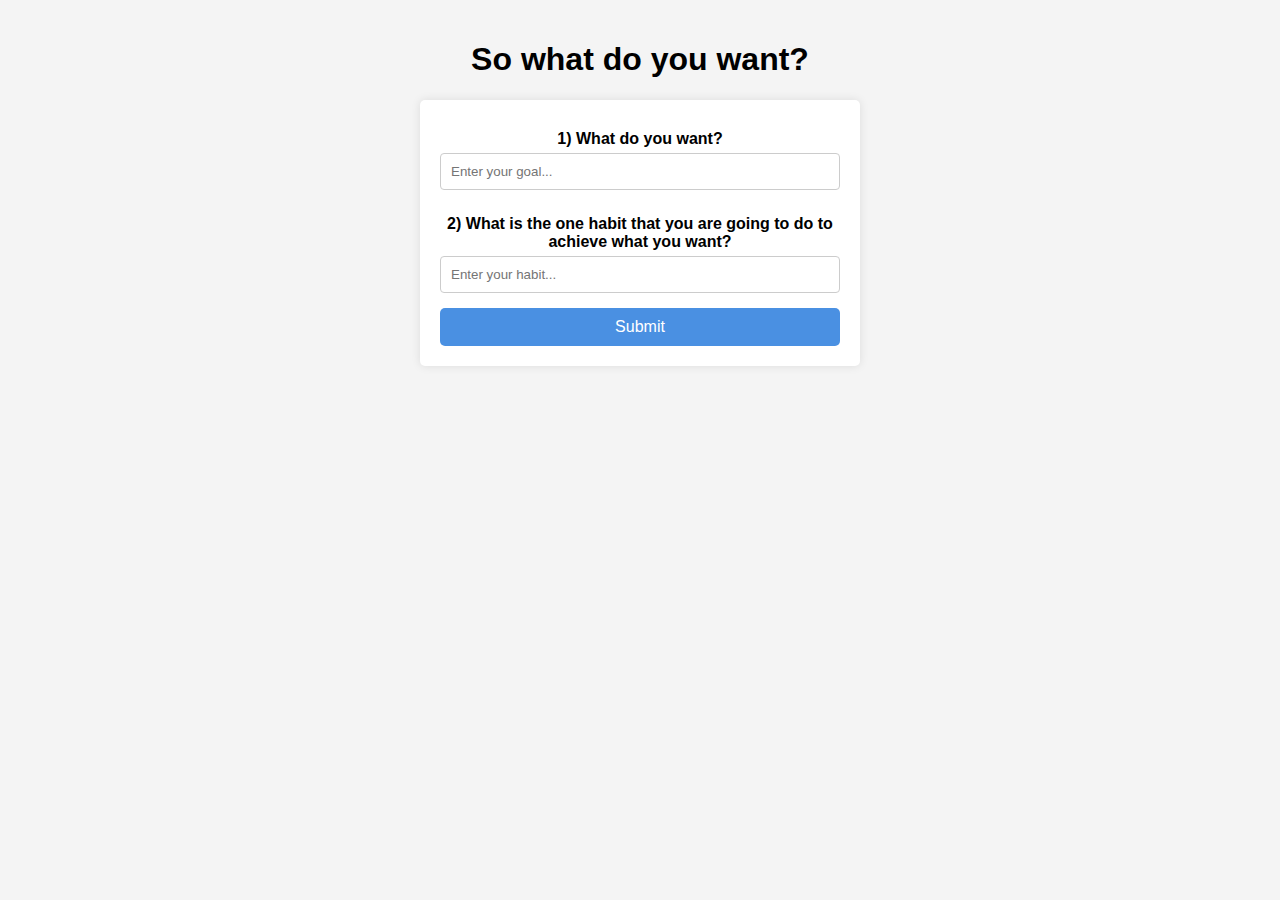
==== index2.html @ 9fc5117b "5th commit" ====
<!DOCTYPE html>
<html lang="en">
<script src="script.js"></script>
<head>
    <title>Weekly Habit Tracker</title>
    <style>
        body {
            font-family: Arial, sans-serif;
            background-color: #f4f4f4;
            margin: 0;
            padding: 20px;
            text-align: center;
        }

        form {
            display: flex;
            flex-direction: column;
            max-width: 400px;
            margin: auto;
            background: white;
            padding: 20px;
            border-radius: 5px;
            box-shadow: 0 0 10px rgba(0, 0, 0, 0.1);
        }

        label {
            margin: 10px 0 5px;
            font-weight: bold;
        }

        input {
            padding: 10px;
            margin-bottom: 15px;
            border: 1px solid #ccc;
            border-radius: 4px;
        }

        button {
            background-color: #4A90E2;
            color: white;
            border: none;
            border-radius: 5px;
            padding: 10px 20px;
            cursor: pointer;
            font-size: 16px;
        }

        button:hover {
            background-color: #357ABD;
        }

        .calendar {
            margin-top: 20px;
            display: flex;
            justify-content: center;
            flex-wrap: wrap;
        }

        .day {
            border: 1px solid #ccc;
            padding: 10px;
            margin: 5px;
            width: 80px;
            border-radius: 4px;
            background-color: white;
            box-shadow: 0 0 5px rgba(0, 0, 0, 0.1);
        }

        .day h4 {
            margin: 0;
            font-size: 16px;
        }

        .message {
            margin-top: 20px;
            font-size: 18px;
            font-weight: bold;
        }
    </style>
</head>
<body>
    <h1>So what do you want?</h1>
    <form id="habit-form" onsubmit="return handleSubmit()">
        <label for="want-input">1) What do you want?</label>
        <input type="text" id="want-input" placeholder="Enter your goal..." required>
        
        <label for="habit-input">2) What is the one habit that you are going to do to achieve what you want?</label>
        <input type="text" id="habit-input" placeholder="Enter your habit..." required>

        <button type="submit">Submit</button>
    </form>

    <div id="calendar" class="calendar" style="display:none;"></div>
    <div id="message" class="message"></div>

    
</body>
</html>
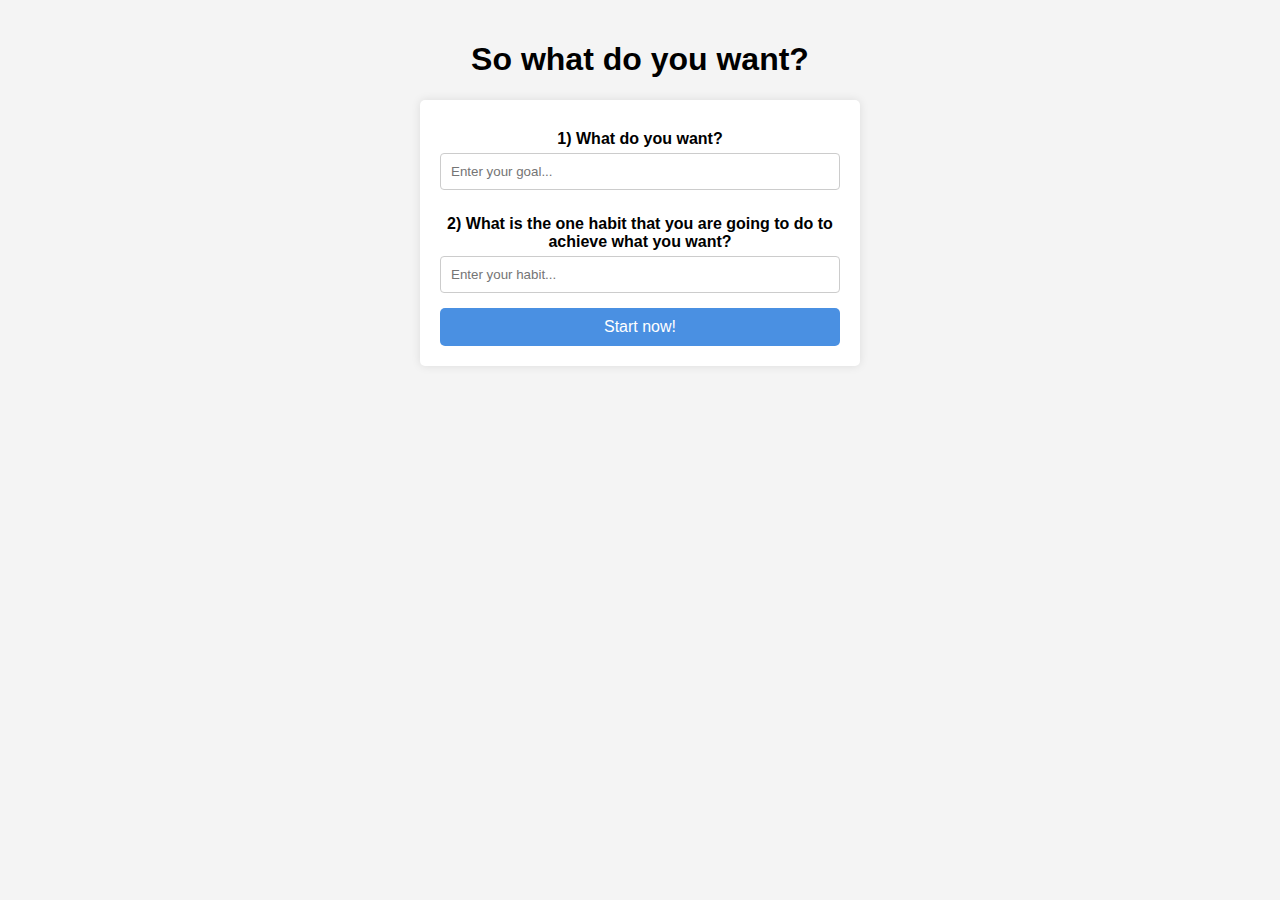
==== commit 9d3a28dc: "7th commit" ====
--- a/index2.html
+++ b/index2.html
@@ -87,7 +87,7 @@
         <label for="habit-input">2) What is the one habit that you are going to do to achieve what you want?</label>
         <input type="text" id="habit-input" placeholder="Enter your habit..." required>
 
-        <button type="submit">Submit</button>
+        <button type="submit">Start now!</button>
     </form>
 
     <div id="calendar" class="calendar" style="display:none;"></div>
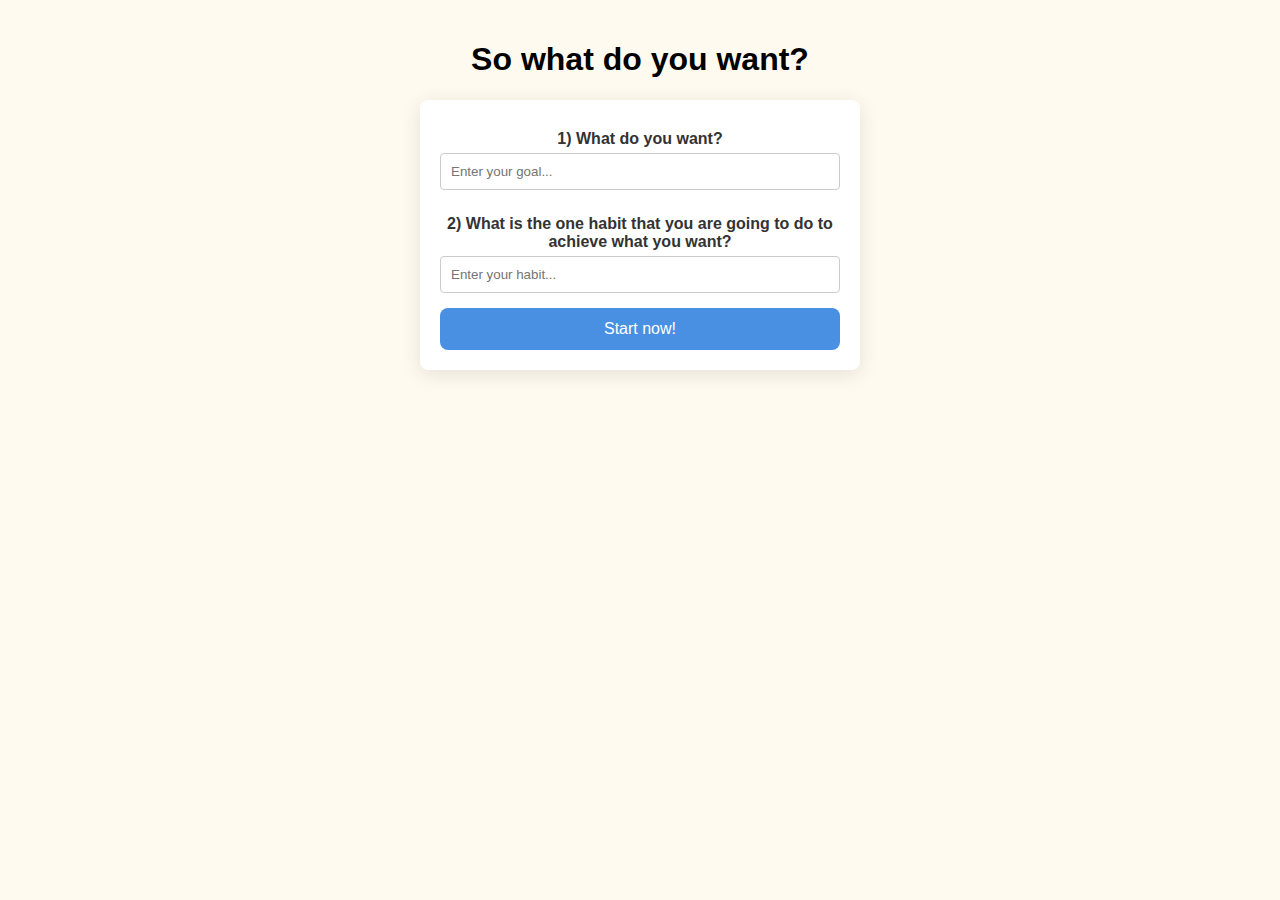
==== commit 542e5d68: "8th commit" ====
--- a/index2.html
+++ b/index2.html
@@ -5,78 +5,96 @@
     <title>Weekly Habit Tracker</title>
     <style>
         body {
-            font-family: Arial, sans-serif;
-            background-color: #f4f4f4;
+            font-family: Arial, Helvetica, sans-serif;
+            background-color: floralwhite;
             margin: 0;
             padding: 20px;
             text-align: center;
         }
-
+    
         form {
             display: flex;
             flex-direction: column;
             max-width: 400px;
             margin: auto;
-            background: white;
+            background: white; /* Changed to white for contrast */
             padding: 20px;
-            border-radius: 5px;
-            box-shadow: 0 0 10px rgba(0, 0, 0, 0.1);
+            border-radius: 8px; /* Slightly larger border radius */
+            box-shadow: 0 4px 20px rgba(0, 0, 0, 0.1);
         }
-
+    
         label {
             margin: 10px 0 5px;
             font-weight: bold;
+            color: #333; /* Darker color for better readability */
         }
-
+    
         input {
             padding: 10px;
             margin-bottom: 15px;
             border: 1px solid #ccc;
             border-radius: 4px;
+            transition: border-color 0.3s; /* Smooth transition */
         }
-
+    
+        input:focus {
+            border-color: #4A90E2; /* Highlighted border on focus */
+            outline: none; /* Remove default outline */
+        }
+    
         button {
             background-color: #4A90E2;
             color: white;
             border: none;
-            border-radius: 5px;
-            padding: 10px 20px;
+            border-radius: 8px;
+            padding: 12px 20px; /* Increased padding for better click area */
             cursor: pointer;
             font-size: 16px;
+            transition: background-color 0.3s; /* Smooth transition */
         }
-
+    
         button:hover {
             background-color: #357ABD;
         }
-
+    
         .calendar {
-            margin-top: 20px;
+            margin-top: 40px;
             display: flex;
             justify-content: center;
             flex-wrap: wrap;
+            gap: 10px; /* Add gap between calendar items */
         }
-
+    
         .day {
             border: 1px solid #ccc;
-            padding: 10px;
+            padding: 15px; /* Increased padding for comfort */
             margin: 5px;
-            width: 80px;
+            width: 120px; /* Slightly wider for better content fit */
             border-radius: 4px;
-            background-color: white;
-            box-shadow: 0 0 5px rgba(0, 0, 0, 0.1);
+            background-color: #f9f9f9; /* Light gray background for contrast */
+            box-shadow: 0 2px 8px rgba(0, 0, 0, 0.1);
+            transition: transform 0.2s; /* Smooth hover effect */
         }
-
+    
+        .day:hover {
+            transform: translateY(-2px); /* Subtle lift on hover */
+        }
+    
         .day h4 {
             margin: 0;
             font-size: 16px;
+            color: #4A90E2; /* Match button color for consistency */
         }
-
+    
         .message {
-            margin-top: 20px;
+            margin-top: 25px;
             font-size: 18px;
             font-weight: bold;
+            color: #333; /* Darker color for better readability */
+            transition: opacity 0.3s; /* Smooth appearance transition */
         }
     </style>
+    
 </head>
 <body>
     <h1>So what do you want?</h1>
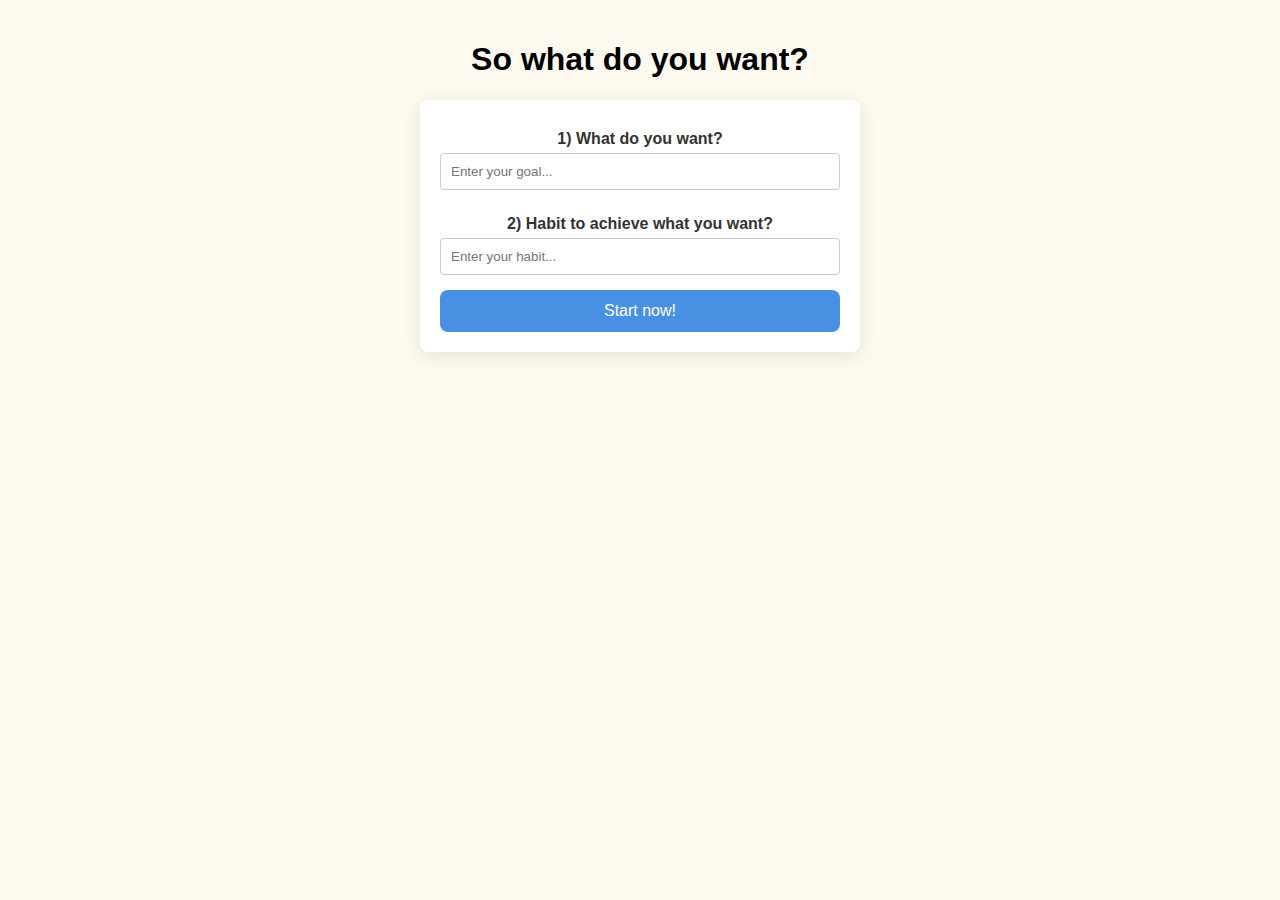
==== commit 29cd58fe: "9th commit" ====
--- a/index2.html
+++ b/index2.html
@@ -2,6 +2,15 @@
 <html lang="en">
 <script src="script.js"></script>
 <head>
+    <!-- Google tag (gtag.js) -->
+<script async src="https://www.googletagmanager.com/gtag/js?id=G-6W6S37207W"></script>
+<script>
+  window.dataLayer = window.dataLayer || [];
+  function gtag(){dataLayer.push(arguments);}
+  gtag('js', new Date());
+
+  gtag('config', 'G-6W6S37207W');
+</script>
     <title>Weekly Habit Tracker</title>
     <style>
         body {
@@ -87,7 +96,7 @@
         }
     
         .message {
-            margin-top: 25px;
+            margin-top: 35px;
             font-size: 18px;
             font-weight: bold;
             color: #333; /* Darker color for better readability */
@@ -102,7 +111,7 @@
         <label for="want-input">1) What do you want?</label>
         <input type="text" id="want-input" placeholder="Enter your goal..." required>
         
-        <label for="habit-input">2) What is the one habit that you are going to do to achieve what you want?</label>
+        <label for="habit-input">2) Habit to achieve what you want?</label>
         <input type="text" id="habit-input" placeholder="Enter your habit..." required>
 
         <button type="submit">Start now!</button>
